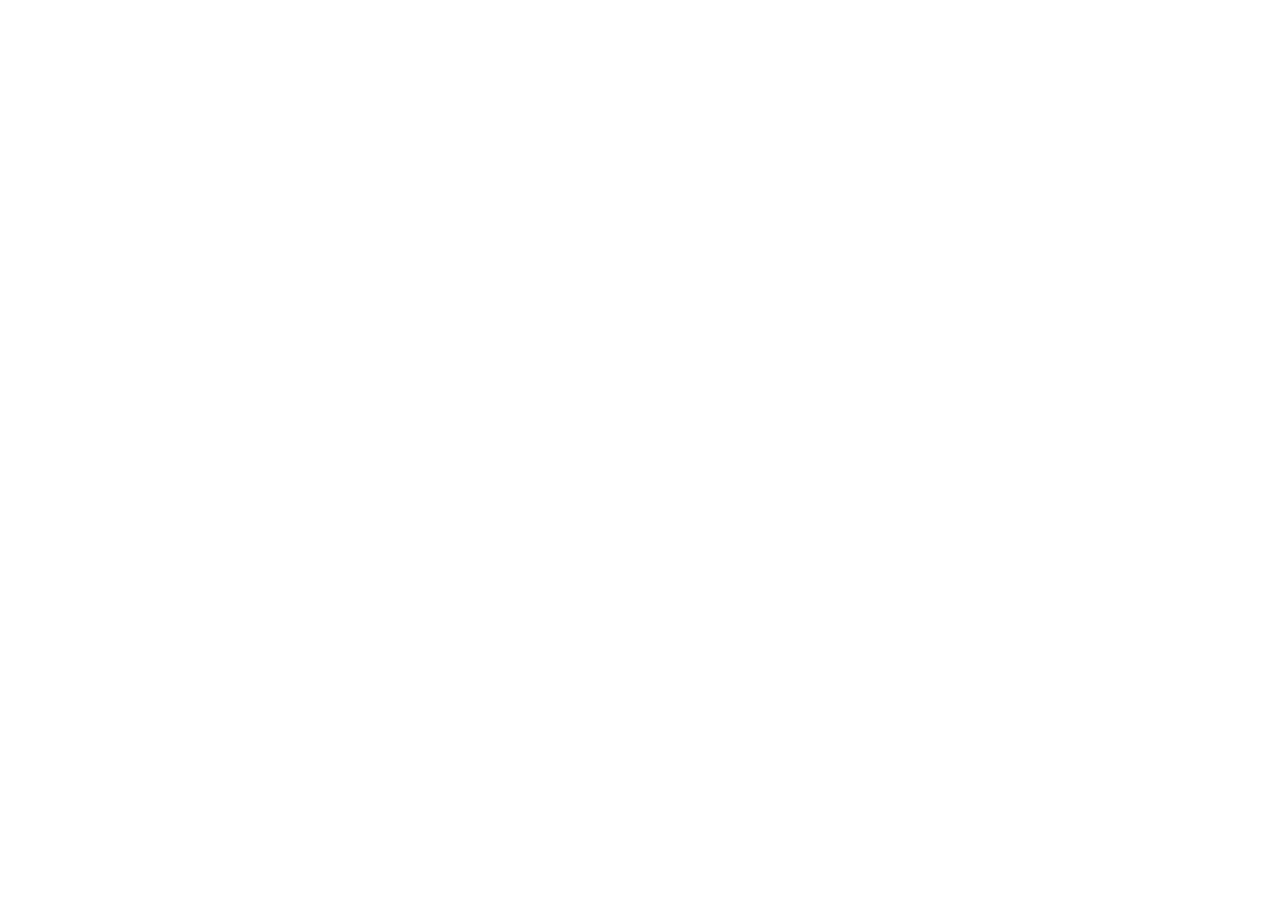
==== index.html @ d5f87990 "Criação da página principal" ====
<!DOCTYPE html>
<html lang="pt-br">
<head>
    <meta charset="UTF-8">
    <meta name="viewport" content="width=device-width, initial-scale=1.0">
    <link rel="shortcut icon" href="favicon.ico" type="image/x-icon">
    <title>Projeto Redes Sociais</title>
</head>
<body>
    
</body>
</html>
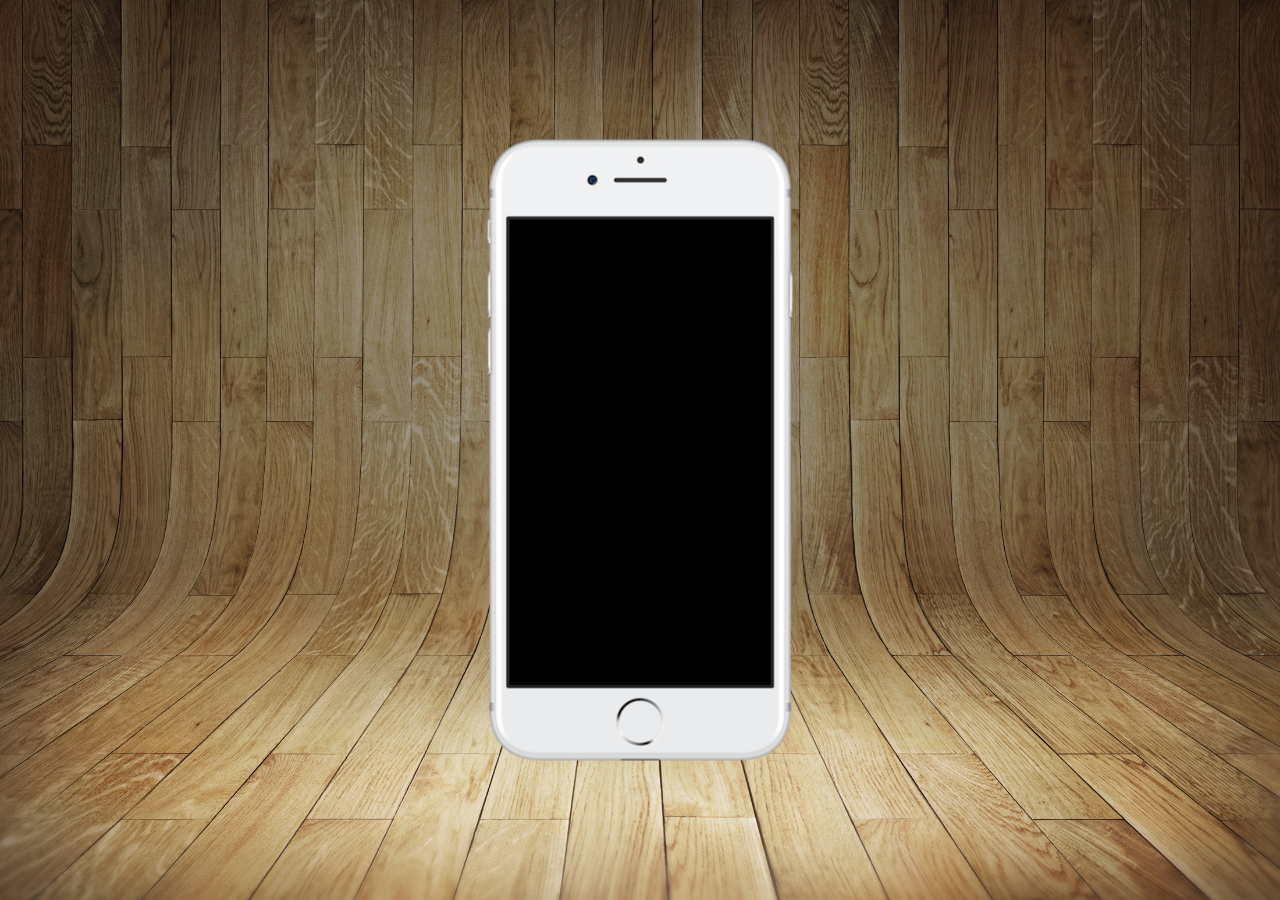
==== commit 4ab9d4cd: "Criação do "esqueleto" do site (fundos) -posição do celular no centro; -fundo de madeira centralizad" ====
--- a/index.html
+++ b/index.html
@@ -4,9 +4,17 @@
     <meta charset="UTF-8">
     <meta name="viewport" content="width=device-width, initial-scale=1.0">
     <link rel="shortcut icon" href="favicon.ico" type="image/x-icon">
+    <link rel="stylesheet" href="estilos/style.css">
     <title>Projeto Redes Sociais</title>
 </head>
 <body>
-    
+    <main>
+        <section id="telefone">
+
+        </section>
+        <section id="redes-sociais">
+
+        </section>
+    </main>
 </body>
 </html>
--- a/estilos/style.css
+++ b/estilos/style.css
@@ -0,0 +1,35 @@
+@charset "UTF-8";
+
+* {
+    margin: 0px;
+    padding: 0px;
+    font-family: Arial, Helvetica, sans-serif;
+}
+
+html, body {
+    height: 100vh;
+    width: 100vw;
+    background-color: black;
+}
+
+body {
+    background: url('../imagens/fundo-madeira.jpg') no-repeat top center;
+    background-size: cover;
+    background-attachment: fixed;
+}
+
+main {
+    position: relative;
+    height: 100vh;
+}
+
+section#telefone {
+    position: absolute;
+    top: 50%;
+    left: 50%;
+    transform: translate(-50%, -50%);
+
+    height: 627px;
+    width: 311px;
+    background: url('../imagens/frame-iphone.png') no-repeat;
+}
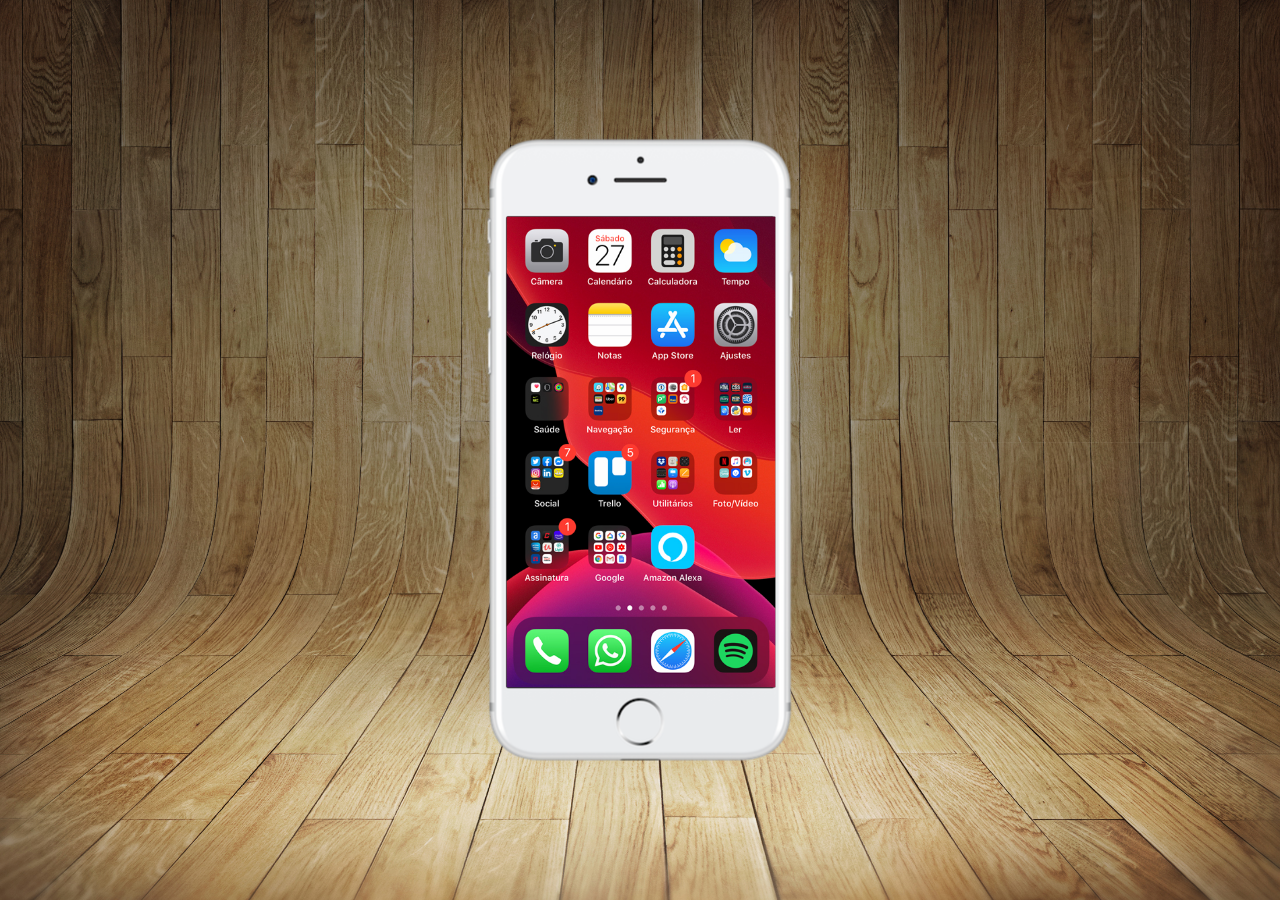
==== commit 801f65ec: "Criação da tela "home"" ====
--- a/index.html
+++ b/index.html
@@ -10,7 +10,7 @@
 <body>
     <main>
         <section id="telefone">
-
+            <iframe src="home.html" name="tela" id="tela" frameborder="0"></iframe>
         </section>
         <section id="redes-sociais">
 
--- a/estilos/style.css
+++ b/estilos/style.css
@@ -32,4 +32,12 @@
     height: 627px;
     width: 311px;
     background: url('../imagens/frame-iphone.png') no-repeat;
+}
+
+iframe#tela {
+    position: relative;
+    top: 80px;
+    left: 22px;
+    width: 269px;
+    height: 471px;
 }
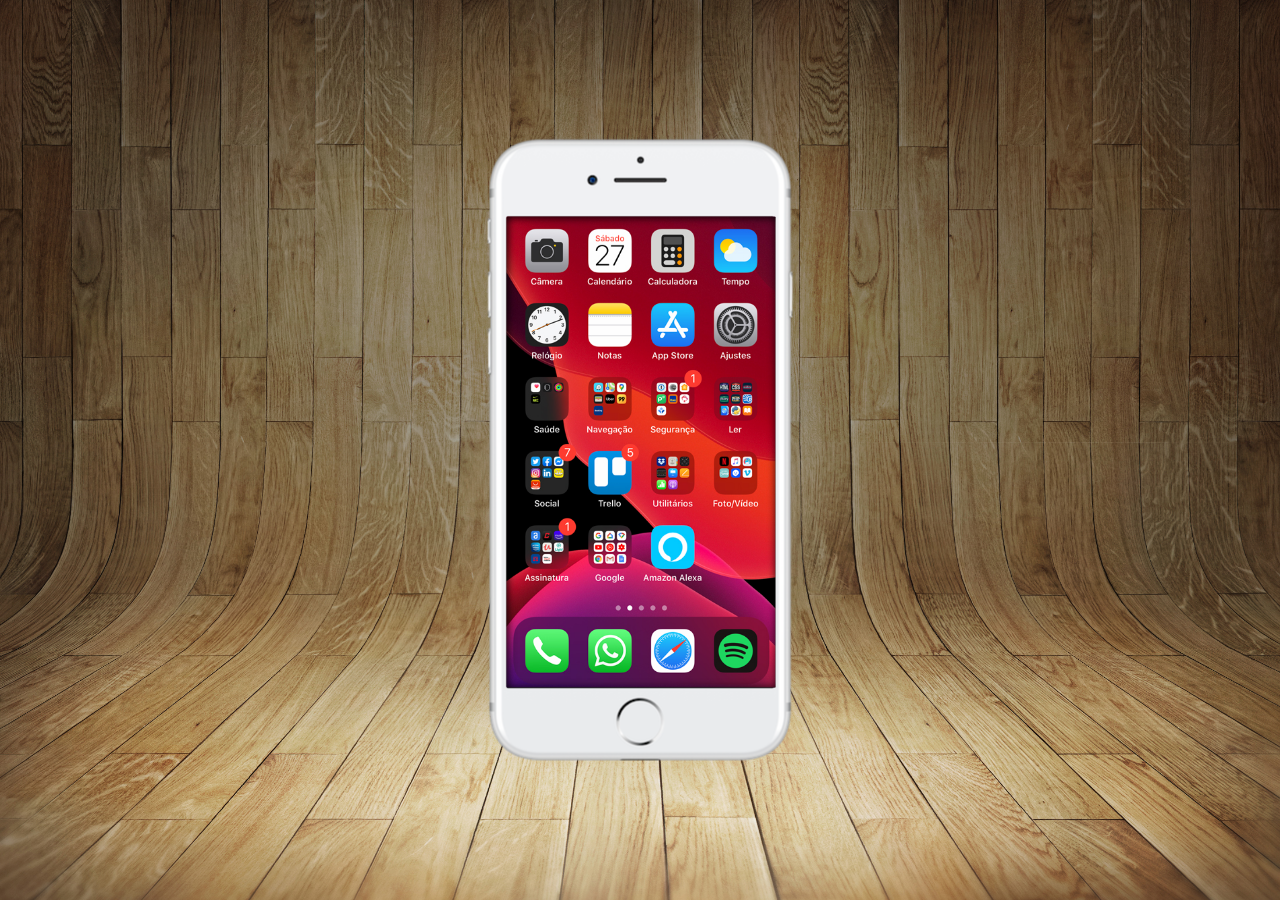
==== commit 30e4efee: "Aplicação de box-shadow inset em home (por minha própria conta) :)" ====
--- a/index.html
+++ b/index.html
@@ -10,7 +10,9 @@
 <body>
     <main>
         <section id="telefone">
-            <iframe src="home.html" name="tela" id="tela" frameborder="0"></iframe>
+            <iframe src="home.html" name="tela" id="tela" frameborder="0">
+                Seu navegador não é compatível com este conteúdo.
+            </iframe>
         </section>
         <section id="redes-sociais">
 
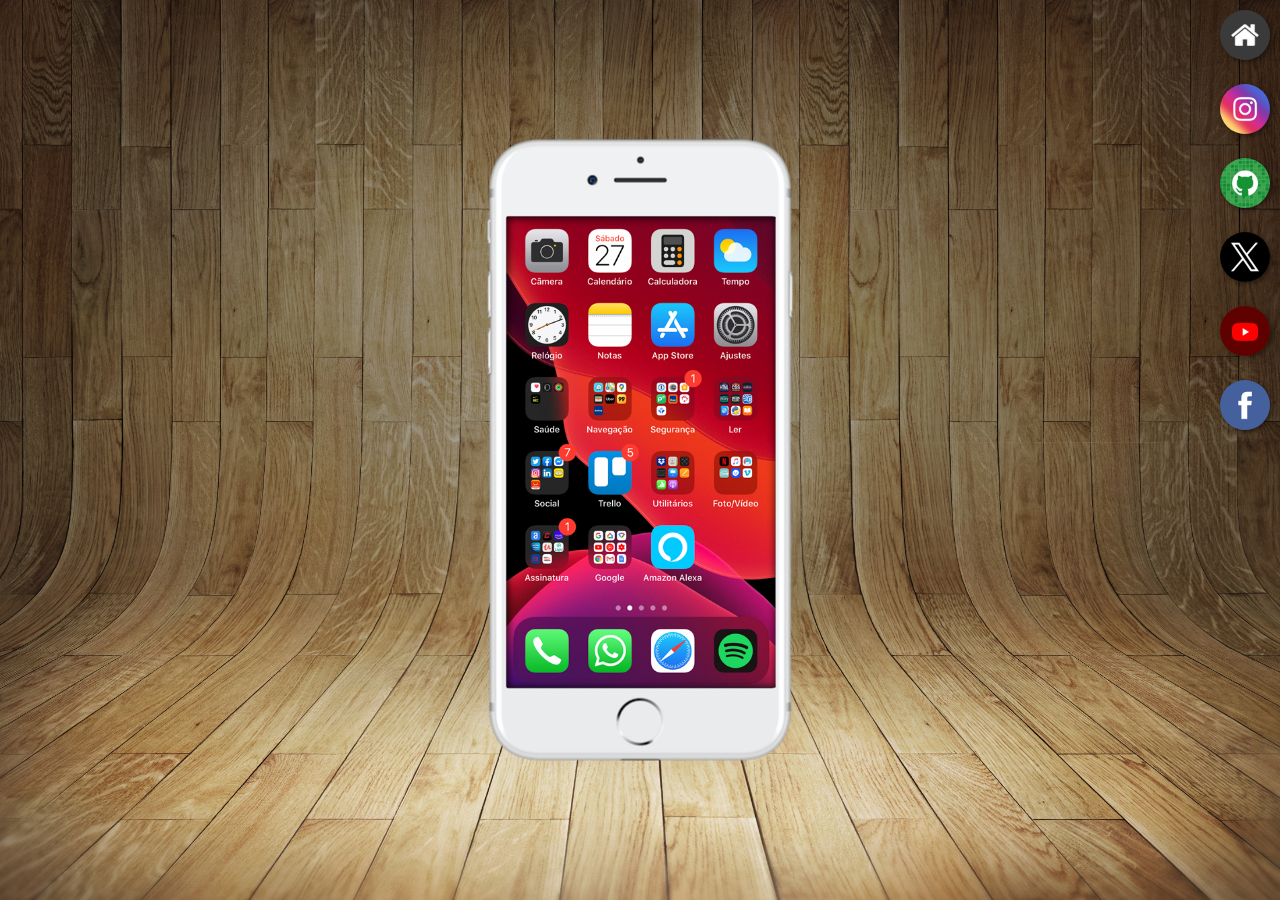
==== commit 1bbfeeb8: "Criação de botões na lateral" ====
--- a/index.html
+++ b/index.html
@@ -15,7 +15,12 @@
             </iframe>
         </section>
         <section id="redes-sociais">
-
+            <a href="#" target="tela"><img src="imagens/logo-home.jpg" alt="home"></a><br>
+            <a href="#" target="tela"><img src="imagens/logo-instagram.jpg" alt="instagram"></a><br>
+            <a href="#" target="tela"><img src="imagens/logo-github.jpg" alt="github"></a><br>
+            <a href="#" target="tela"><img src="imagens/logo-x.jpg" alt="X"></a><br>
+            <a href="#" target="tela"><img src="imagens/logo-youtube.jpg" alt="youtube"></a><br>
+            <a href="#" target="tela"><img src="imagens/logo-facebook.jpg" alt=""></a>
         </section>
     </main>
 </body>
--- a/estilos/style.css
+++ b/estilos/style.css
@@ -40,4 +40,23 @@
     left: 22px;
     width: 269px;
     height: 471px;
+}
+
+section#redes-sociais {
+    text-align: right;
+}
+
+section#redes-sociais img {
+    width: 50px;
+    margin: 10px;
+    border-radius: 50%;
+    box-shadow: 2px 2px 5px rgba(0, 0, 0, 0.442);
+    box-sizing: border-box;
+}
+
+section#redes-sociais img:hover {
+    border: 2px solid rgba(255, 255, 255, 0.563);
+    transform: translate(-3px, -3px);
+    box-shadow: 5px 5px 10px rgba(0, 0, 0, 0.537);
+    transition: transform .3s, border .2s;
 }
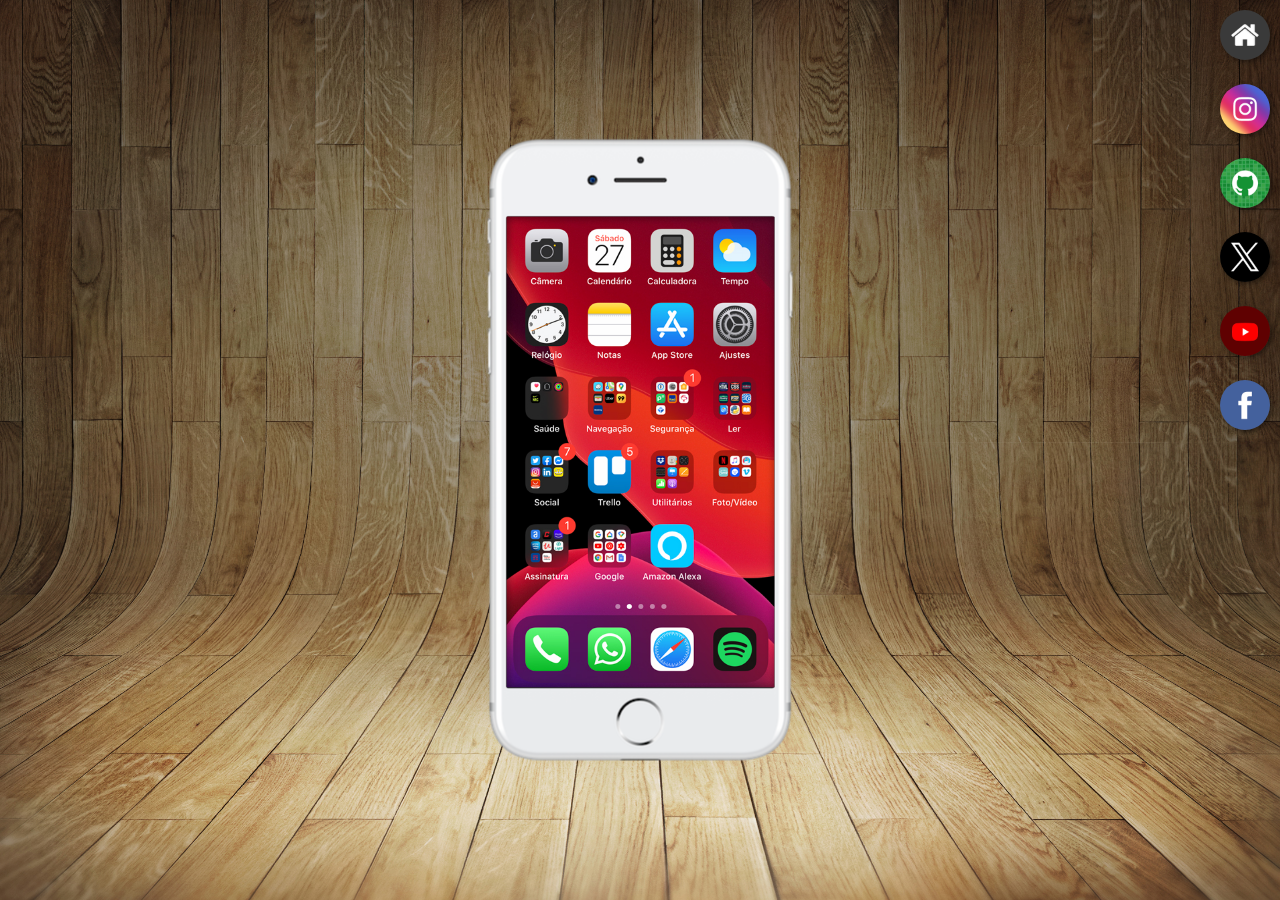
==== commit 9cee9564: "Criação das páginas sociais" ====
--- a/index.html
+++ b/index.html
@@ -15,11 +15,11 @@
             </iframe>
         </section>
         <section id="redes-sociais">
-            <a href="#" target="tela"><img src="imagens/logo-home.jpg" alt="home"></a><br>
-            <a href="#" target="tela"><img src="imagens/logo-instagram.jpg" alt="instagram"></a><br>
-            <a href="#" target="tela"><img src="imagens/logo-github.jpg" alt="github"></a><br>
+            <a href="home.html" target="tela"><img src="imagens/logo-home.jpg" alt="home"></a><br>
+            <a href="instagram.html" target="tela"><img src="imagens/logo-instagram.jpg" alt="instagram"></a><br>
+            <a href="github.html" target="tela"><img src="imagens/logo-github.jpg" alt="github"></a><br>
             <a href="#" target="tela"><img src="imagens/logo-x.jpg" alt="X"></a><br>
-            <a href="#" target="tela"><img src="imagens/logo-youtube.jpg" alt="youtube"></a><br>
+            <a href="youtube.html" target="tela"><img src="imagens/logo-youtube.jpg" alt="youtube"></a><br>
             <a href="#" target="tela"><img src="imagens/logo-facebook.jpg" alt=""></a>
         </section>
     </main>
--- a/estilos/style.css
+++ b/estilos/style.css
@@ -38,7 +38,7 @@
     position: relative;
     top: 80px;
     left: 22px;
-    width: 269px;
+    width: 268px;
     height: 471px;
 }
 
